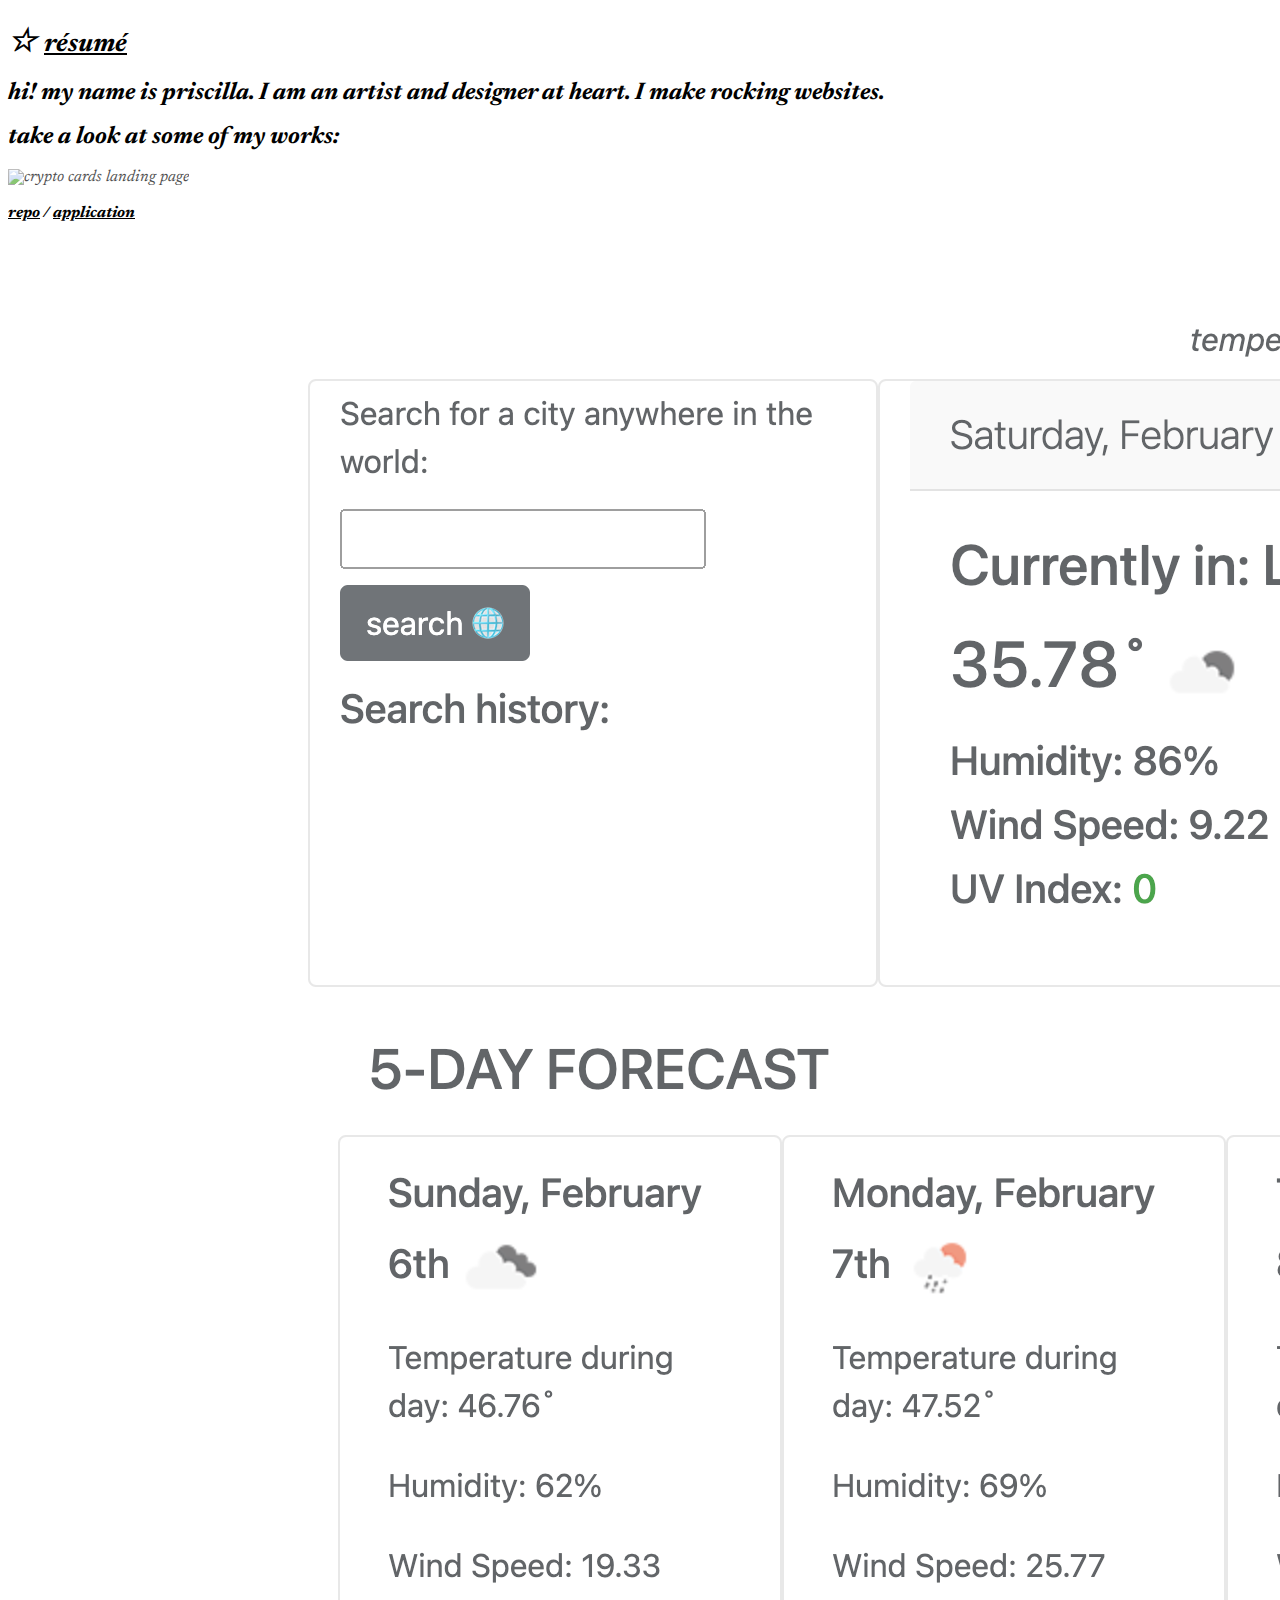
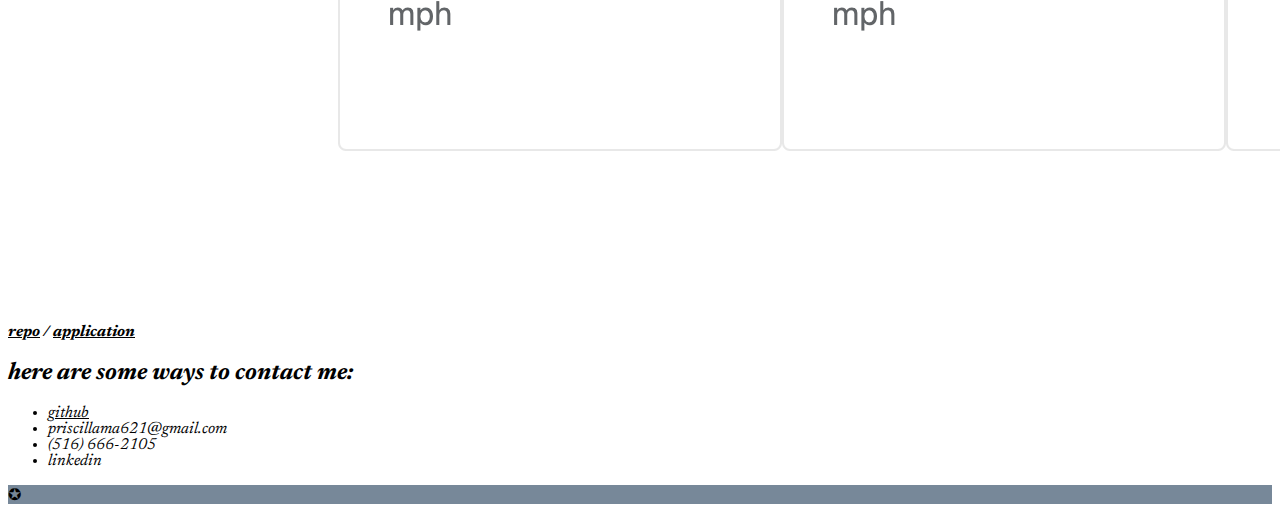
==== index.html @ 2f540dc9 "updated resume and the link to resume." ====
<!DOCTYPE html>
<html lang="en">

<head>
    <meta charset="UTF-8">
    <meta name="viewport" content="width=device-width, initial-scale=1.0">
    <!-- <meta name="viewport" content="width=device-width, initial-scale=1, shrink-to-fit=no"> -->
    <title>priscilla's portfolio</title>
    <link rel="icon" type="image/x-icon" href="https://37.media.tumblr.com/44d4fb34d7d9a0407c8fd5520e2c3123/tumblr_nago0vkGOD1tbhv9ro1_500.gif">
    <!-- bootstrap css -->
    <link rel="stylesheet" href="https://cdn.jsdelivr.net/npm/bootstrap@4.6.1/dist/css/bootstrap.min.css" integrity="sha384-zCbKRCUGaJDkqS1kPbPd7TveP5iyJE0EjAuZQTgFLD2ylzuqKfdKlfG/eSrtxUkn" crossorigin="anonymous">
    
    <!-- google fonts. -->
    <link rel="preconnect" href="https://fonts.googleapis.com">
    <link rel="preconnect" href="https://fonts.gstatic.com" crossorigin>
    <link href="https://fonts.googleapis.com/css2?family=Alegreya:ital@0;1&family=Chivo:ital,wght@0,300;1,300&family=Newsreader:ital,wght@0,200;1,200&display=swap" rel="stylesheet">

    <!-- css -->
    <link rel="stylesheet" href="./Assets/css/style.css" />
</head>

<body>
    <header>
        <div class="container-fluid pt-1">
            <h1 id="star">☆ <small><a href="./Assets/files/RESUME.pdf">résumé</a></small></h1>
        </div>
    </header>
    <div class="jumbotron my-3">
        <h2 id="header" class="display-4">hi! my name is priscilla. I am an artist and designer at heart. I make rocking websites.</h2>
    </div>
    <div class="container">
        <div class="container text-center py-2">
            <h2 id="works">take a look at some of my works:</h2>
        </div>
        <!-- crypto cards -->
        <div class="card pt-1 pb-4">
            <img class="card-img-top" src="./Assets/images/project1Home.png" alt="crypto cards landing page">
            <div class="text-center py-3">
                <h3 class="card-text"><small>
                    <a href="https://github.com/middlenamestar/crypto-cards">repo</a> / 
                    <a href="https://middlenamestar.github.io/crypto-cards/">application</a>
                </small></h3>
            </div>
        </div>
        <!-- weather dash -->
        <div class="card pt-4 pb-5">
            <img class="card-img-top" src="./Assets/images/weatherdash.png" alt="weather dashboard landing page"/>
            <div class="text-center py-3">
                <h3 class="card-text"><small>
                    <a href="https://github.com/middlenamestar/weather-dashboard">repo</a> / 
                    <a href="https://middlenamestar.github.io/weather-dashboard/">application</a>
                </small></h3>
            </div>
        </div>
    </div>
    <!-- CONTACT ME -->
    <div class="container">
        <div class="card">
            <h2 id="contact" class="text-center py-3">here are some ways to contact me:</h2>
            <ul class="pb-3">
                <li><a href="https://github.com/middlenamestar">github</a></li>
                <li>priscillama621@gmail.com</li>
                <li>(516) 666-2105</li>
                <li>linkedin</li>
            </ul>
        </div>
    </div>
    <footer class="text-center mt-1 py-1"><span id="stardust">✪</span></footer>

    <!-- jquery and/or bootstrap bundle script. -->
    <script src="https://cdn.jsdelivr.net/npm/jquery@3.5.1/dist/jquery.slim.min.js" integrity="sha384-DfXdz2htPH0lsSSs5nCTpuj/zy4C+OGpamoFVy38MVBnE+IbbVYUew+OrCXaRkfj" crossorigin="anonymous"></script>
    <script src="https://cdn.jsdelivr.net/npm/bootstrap@4.6.1/dist/js/bootstrap.bundle.min.js" integrity="sha384-fQybjgWLrvvRgtW6bFlB7jaZrFsaBXjsOMm/tB9LTS58ONXgqbR9W8oWht/amnpF" crossorigin="anonymous"></script>
</body>

</html>
---- Assets/css/style.css ----
body{
    font-family: 'Newsreader', serif;
    font-style: italic;
}

#star, #header, #works, #contact, ul{
    cursor: default;
}

a {
    color: black;
    text-decoration: underline;
}

a:hover {
    color: black;
}

.card{
    border: none;
}

img{
    opacity: 0.7;
}

img:hover{
    opacity: 1;
}

footer {
    background-color: lightslategray;
    font-style: normal;
}

img, #stardust{
    cursor: pointer;
}

/* background-color: #bcc5cf; */
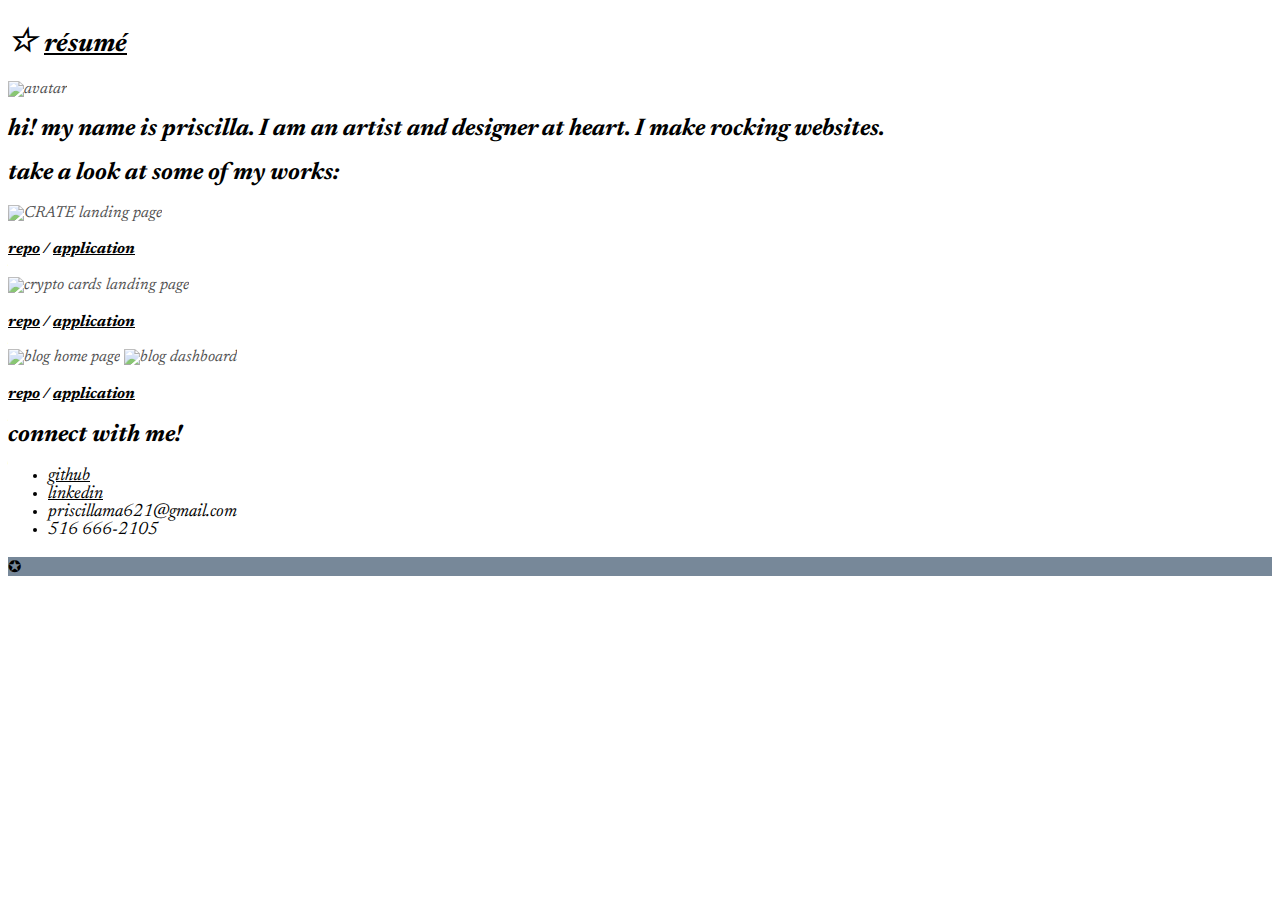
==== commit 86fc9c9b: "changed phone number formatting" ====
--- a/index.html
+++ b/index.html
@@ -4,17 +4,14 @@
 <head>
     <meta charset="UTF-8">
     <meta name="viewport" content="width=device-width, initial-scale=1.0">
-    <!-- <meta name="viewport" content="width=device-width, initial-scale=1, shrink-to-fit=no"> -->
-    <title>priscilla's portfolio</title>
-    <link rel="icon" type="image/x-icon" href="https://37.media.tumblr.com/44d4fb34d7d9a0407c8fd5520e2c3123/tumblr_nago0vkGOD1tbhv9ro1_500.gif">
+    <title>priscilla ma</title>
+    <link rel="icon" type="image/x-icon" href="Assets/images/carnation.png">
     <!-- bootstrap css -->
     <link rel="stylesheet" href="https://cdn.jsdelivr.net/npm/bootstrap@4.6.1/dist/css/bootstrap.min.css" integrity="sha384-zCbKRCUGaJDkqS1kPbPd7TveP5iyJE0EjAuZQTgFLD2ylzuqKfdKlfG/eSrtxUkn" crossorigin="anonymous">
-    
     <!-- google fonts. -->
     <link rel="preconnect" href="https://fonts.googleapis.com">
     <link rel="preconnect" href="https://fonts.gstatic.com" crossorigin>
     <link href="https://fonts.googleapis.com/css2?family=Alegreya:ital@0;1&family=Chivo:ital,wght@0,300;1,300&family=Newsreader:ital,wght@0,200;1,200&display=swap" rel="stylesheet">
-
     <!-- css -->
     <link rel="stylesheet" href="./Assets/css/style.css" />
 </head>
@@ -22,18 +19,36 @@
 <body>
     <header>
         <div class="container-fluid pt-1">
-            <h1 id="star">☆ <small><a href="./Assets/files/RESUME.pdf">résumé</a></small></h1>
+            <h1 id="star">
+                ☆ 
+                <small>
+                    <a href="./Assets/files/priscillaMa_resume.pdf">résumé</a>
+                </small>
+            </h1>
         </div>
     </header>
+    <!-- about me -->
     <div class="jumbotron my-3">
+        <img id="avi" class="img-fluid mb-4" src="./Assets/images/E9X1IU-VoAEIiPL.jpeg" alt="avatar">
         <h2 id="header" class="display-4">hi! my name is priscilla. I am an artist and designer at heart. I make rocking websites.</h2>
     </div>
+    <!-- works -->
     <div class="container">
         <div class="container text-center py-2">
             <h2 id="works">take a look at some of my works:</h2>
         </div>
+        <!-- CRATE -->
+        <div class="card pt-1 pb-4">
+            <img class="card-img-top" src="./Assets/images/crate.png" alt="CRATE landing page">
+            <div class="text-center py-3">
+                <h3 class="card-text"><small>
+                    <a href="https://github.com/middlenamestar/CRATE">repo</a> / 
+                    <a href="https://crate9o9.herokuapp.com/">application</a>
+                </small></h3>
+            </div>
+        </div>
         <!-- crypto cards -->
-        <div class="card pt-1 pb-4">
+        <div class="card pt-4 pb-5">
             <img class="card-img-top" src="./Assets/images/project1Home.png" alt="crypto cards landing page">
             <div class="text-center py-3">
                 <h3 class="card-text"><small>
@@ -42,31 +57,36 @@
                 </small></h3>
             </div>
         </div>
-        <!-- weather dash -->
+        <!-- blog -->
         <div class="card pt-4 pb-5">
-            <img class="card-img-top" src="./Assets/images/weatherdash.png" alt="weather dashboard landing page"/>
+            <img class="" src="./Assets/images/blog_1.png" alt="blog home page"/>
+            <img class="" src="./Assets/images/blog_2.png" alt="blog dashboard"/>
             <div class="text-center py-3">
                 <h3 class="card-text"><small>
-                    <a href="https://github.com/middlenamestar/weather-dashboard">repo</a> / 
-                    <a href="https://middlenamestar.github.io/weather-dashboard/">application</a>
+                    <a href="https://github.com/middlenamestar/blog-dot-com">repo</a> / 
+                    <a href="https://blogdotcom.herokuapp.com/">application</a>
                 </small></h3>
             </div>
         </div>
     </div>
-    <!-- CONTACT ME -->
+    <!-- contact -->
     <div class="container">
-        <div class="card">
-            <h2 id="contact" class="text-center py-3">here are some ways to contact me:</h2>
-            <ul class="pb-3">
-                <li><a href="https://github.com/middlenamestar">github</a></li>
-                <li>priscillama621@gmail.com</li>
-                <li>(516) 666-2105</li>
-                <li>linkedin</li>
-            </ul>
+        <div class="row justify-content-center">
+            <h2 id="contact" class="py-3">connect with me!</h2>
+        </div>
+        <div class="row justify-content-center">
+            <div class="col-9" style="font-size: large;">
+                <ul class="pb-3">
+                    <li><a href="https://github.com/middlenamestar">github</a></li>
+                    <li><a href="https://www.linkedin.com/in/priscilla-ma-765894231/">linkedin</a></li>
+                    <li>priscillama621@gmail.com</li>
+                    <li>516 666-2105</li>
+                </ul>
+            </div>
         </div>
     </div>
+    <!-- footer -->
     <footer class="text-center mt-1 py-1"><span id="stardust">✪</span></footer>
-
     <!-- jquery and/or bootstrap bundle script. -->
     <script src="https://cdn.jsdelivr.net/npm/jquery@3.5.1/dist/jquery.slim.min.js" integrity="sha384-DfXdz2htPH0lsSSs5nCTpuj/zy4C+OGpamoFVy38MVBnE+IbbVYUew+OrCXaRkfj" crossorigin="anonymous"></script>
     <script src="https://cdn.jsdelivr.net/npm/bootstrap@4.6.1/dist/js/bootstrap.bundle.min.js" integrity="sha384-fQybjgWLrvvRgtW6bFlB7jaZrFsaBXjsOMm/tB9LTS58ONXgqbR9W8oWht/amnpF" crossorigin="anonymous"></script>
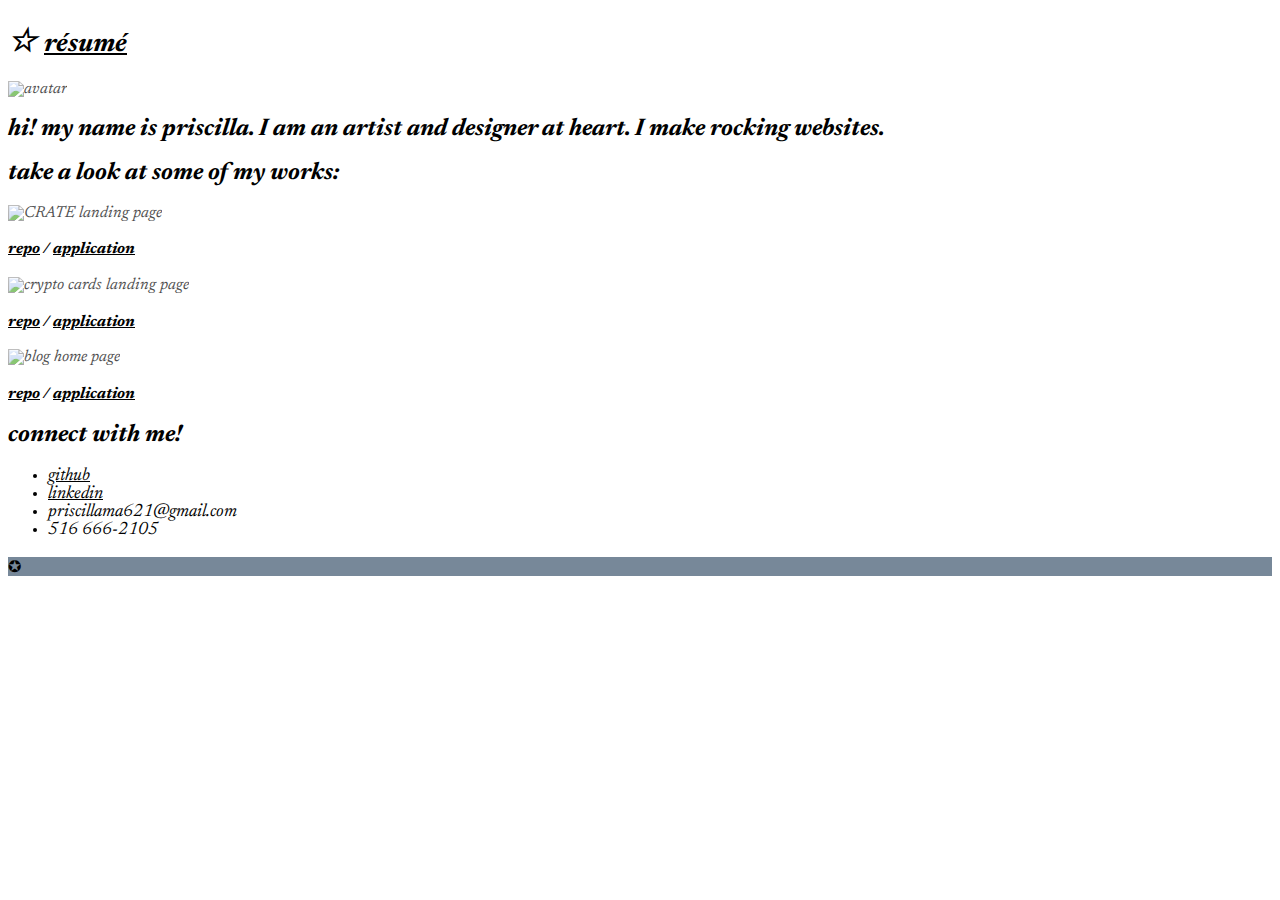
==== commit f427bdc3: "testing to see if this fixes mobile img issue" ====
--- a/index.html
+++ b/index.html
@@ -59,8 +59,8 @@
         </div>
         <!-- blog -->
         <div class="card pt-4 pb-5">
-            <img class="" src="./Assets/images/blog_1.png" alt="blog home page"/>
-            <img class="" src="./Assets/images/blog_2.png" alt="blog dashboard"/>
+            <img class="card-img-top" src="./Assets/images/blog_1.png" alt="blog home page"/>
+            <!-- <img class="" src="./Assets/images/blog_2.png" alt="blog dashboard"/> -->
             <div class="text-center py-3">
                 <h3 class="card-text"><small>
                     <a href="https://github.com/middlenamestar/blog-dot-com">repo</a> / 
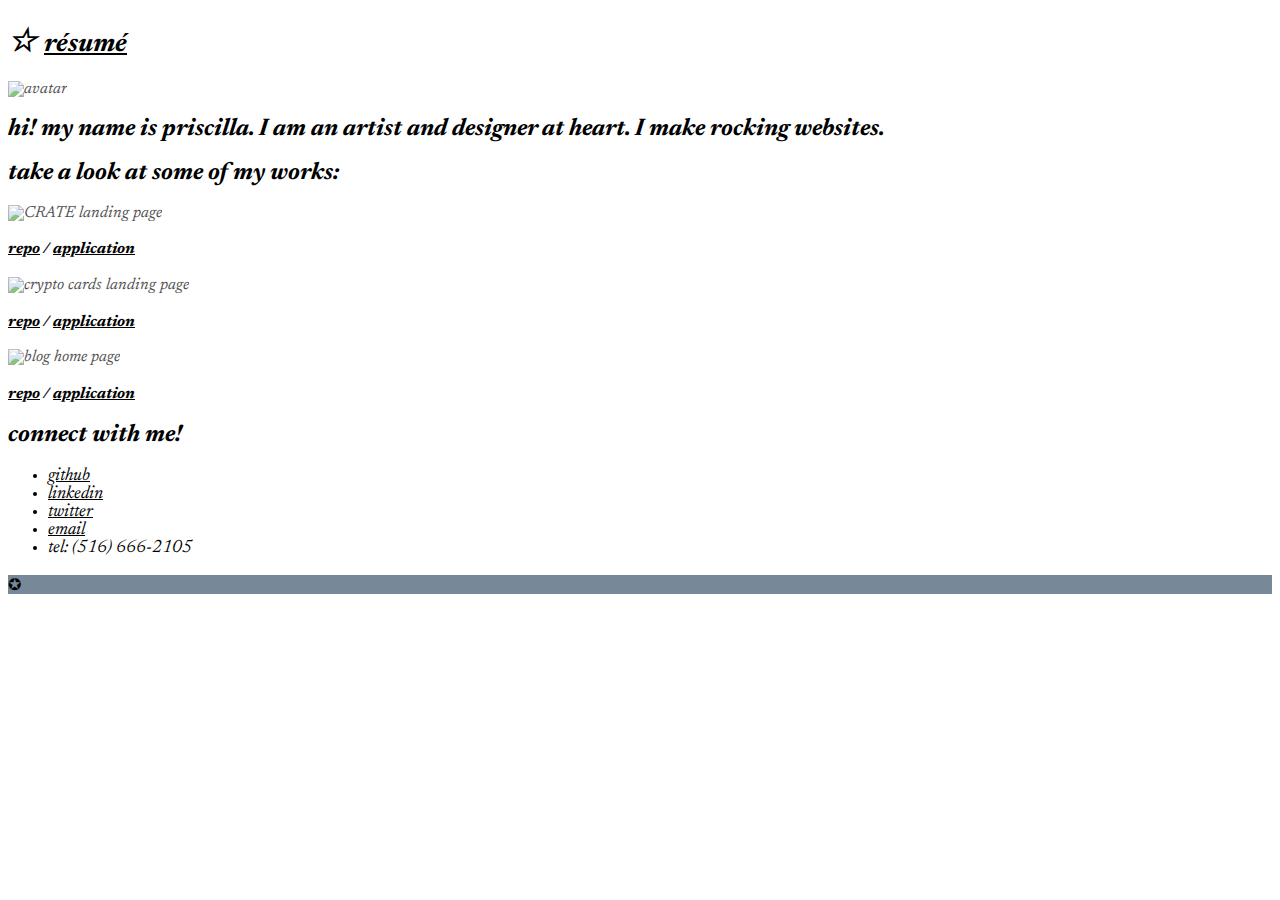
==== commit b07493c5: "made email mailto" ====
--- a/index.html
+++ b/index.html
@@ -79,8 +79,9 @@
                 <ul class="pb-3">
                     <li><a href="https://github.com/middlenamestar">github</a></li>
                     <li><a href="https://www.linkedin.com/in/priscilla-ma-765894231/">linkedin</a></li>
-                    <li>priscillama621@gmail.com</li>
-                    <li>516 666-2105</li>
+                    <li><a href="https://twitter.com/middlenamestar">twitter</a></li>
+                    <li><a href="mailto:priscillama621@gmail.com">email</a></li>
+                    <li>tel: (516) 666-2105</li>
                 </ul>
             </div>
         </div>
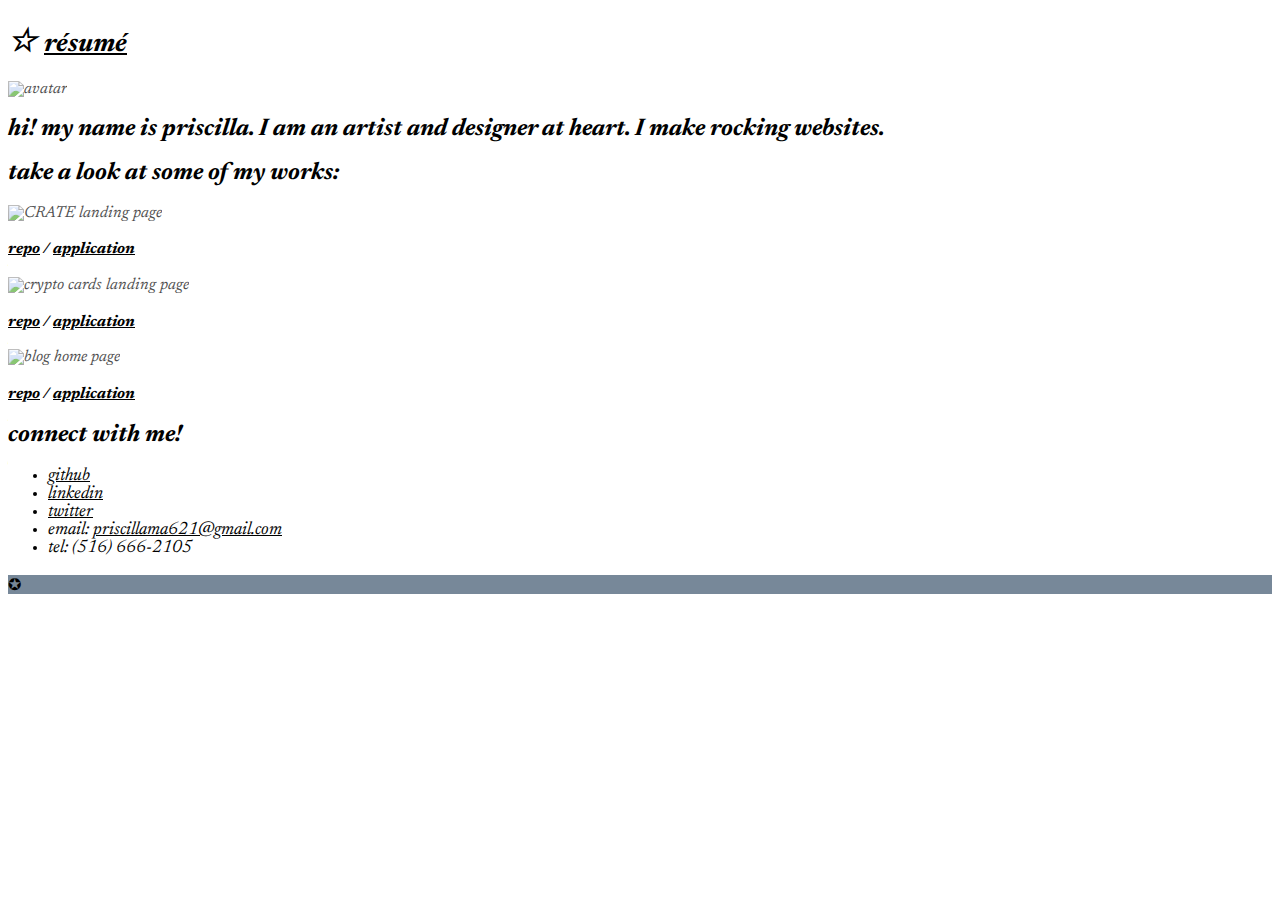
==== commit a94ff460: "updating email format" ====
--- a/index.html
+++ b/index.html
@@ -80,7 +80,7 @@
                     <li><a href="https://github.com/middlenamestar">github</a></li>
                     <li><a href="https://www.linkedin.com/in/priscilla-ma-765894231/">linkedin</a></li>
                     <li><a href="https://twitter.com/middlenamestar">twitter</a></li>
-                    <li><a href="mailto:priscillama621@gmail.com">email</a></li>
+                    <li>email: <a href="mailto:priscillama621@gmail.com">priscillama621@gmail.com</a></li>
                     <li>tel: (516) 666-2105</li>
                 </ul>
             </div>
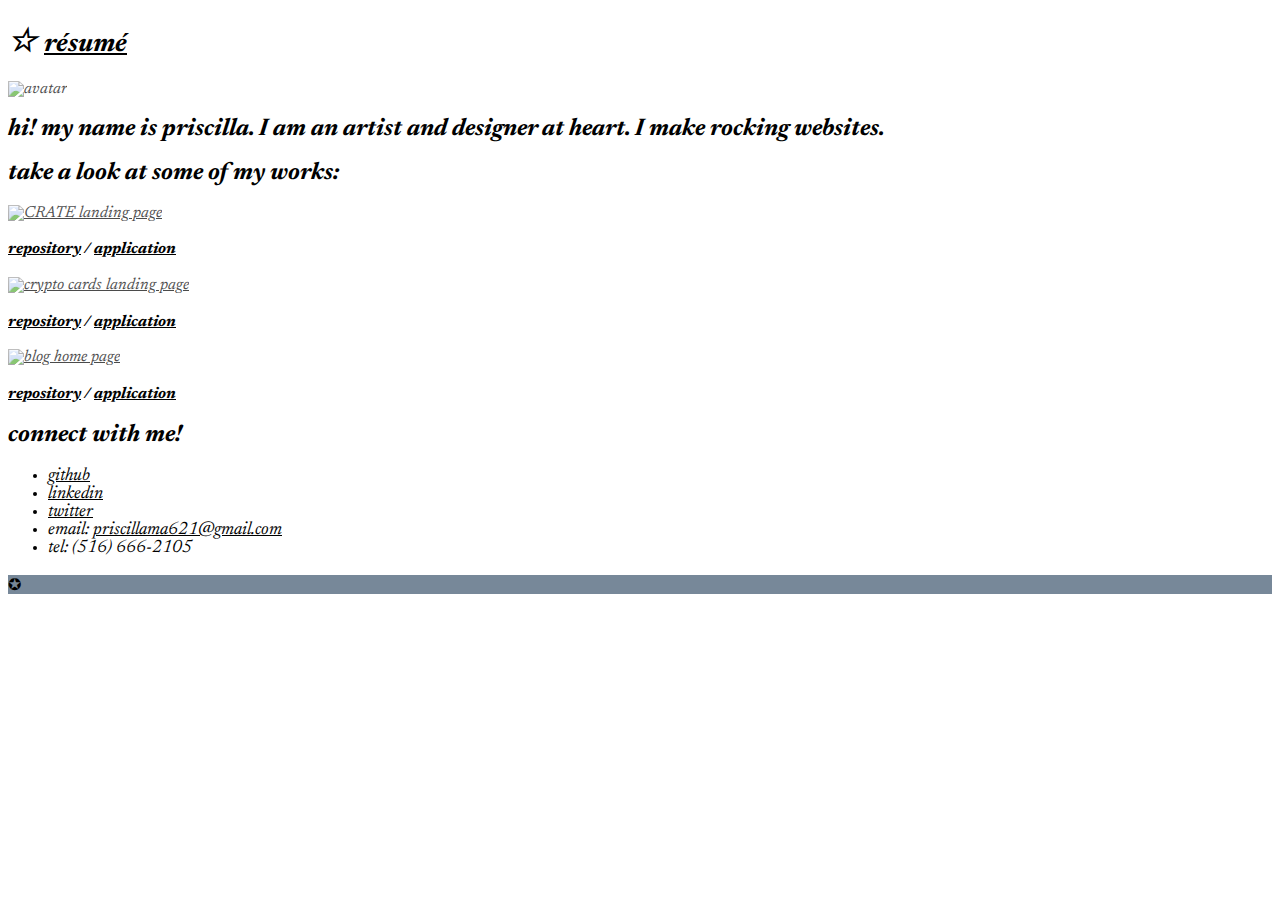
==== commit bb32e5ee: "made image a link to application, open in new tab, and spelled out 'repository'" ====
--- a/index.html
+++ b/index.html
@@ -22,7 +22,7 @@
             <h1 id="star">
                 ☆ 
                 <small>
-                    <a href="./Assets/files/priscillaMa_resume.pdf">résumé</a>
+                    <a href="./Assets/files/priscilla_ma_resume.pdf">résumé</a>
                 </small>
             </h1>
         </div>
@@ -39,31 +39,36 @@
         </div>
         <!-- CRATE -->
         <div class="card pt-1 pb-4">
-            <img class="card-img-top" src="./Assets/images/crate.png" alt="CRATE landing page">
+            <a href="https://crate9o9.herokuapp.com/" target="_blank">
+                <img class="card-img-top" src="./Assets/images/crate.png" alt="CRATE landing page">
+            </a>
             <div class="text-center py-3">
                 <h3 class="card-text"><small>
-                    <a href="https://github.com/middlenamestar/CRATE">repo</a> / 
+                    <a href="https://github.com/middlenamestar/CRATE">repository</a> / 
                     <a href="https://crate9o9.herokuapp.com/">application</a>
                 </small></h3>
             </div>
         </div>
         <!-- crypto cards -->
         <div class="card pt-4 pb-5">
-            <img class="card-img-top" src="./Assets/images/project1Home.png" alt="crypto cards landing page">
+            <a href="https://middlenamestar.github.io/crypto-cards/" target="_blank">
+                <img class="card-img-top" src="./Assets/images/project1Home.png" alt="crypto cards landing page">
+            </a>
             <div class="text-center py-3">
                 <h3 class="card-text"><small>
-                    <a href="https://github.com/middlenamestar/crypto-cards">repo</a> / 
+                    <a href="https://github.com/middlenamestar/crypto-cards">repository</a> / 
                     <a href="https://middlenamestar.github.io/crypto-cards/">application</a>
                 </small></h3>
             </div>
         </div>
         <!-- blog -->
         <div class="card pt-4 pb-5">
-            <img class="card-img-top" src="./Assets/images/blog_1.png" alt="blog home page"/>
-            <!-- <img class="" src="./Assets/images/blog_2.png" alt="blog dashboard"/> -->
+            <a href="https://blogdotcom.herokuapp.com/" target="_blank">
+                <img class="card-img-top" src="./Assets/images/blog_1.png" alt="blog home page"/>
+            </a>
             <div class="text-center py-3">
                 <h3 class="card-text"><small>
-                    <a href="https://github.com/middlenamestar/blog-dot-com">repo</a> / 
+                    <a href="https://github.com/middlenamestar/blog-dot-com">repository</a> / 
                     <a href="https://blogdotcom.herokuapp.com/">application</a>
                 </small></h3>
             </div>
@@ -78,7 +83,7 @@
             <div class="col-9" style="font-size: large;">
                 <ul class="pb-3">
                     <li><a href="https://github.com/middlenamestar">github</a></li>
-                    <li><a href="https://www.linkedin.com/in/priscilla-ma-765894231/">linkedin</a></li>
+                    <li><a href="https://www.linkedin.com/in/middlenamestar/">linkedin</a></li>
                     <li><a href="https://twitter.com/middlenamestar">twitter</a></li>
                     <li>email: <a href="mailto:priscillama621@gmail.com">priscillama621@gmail.com</a></li>
                     <li>tel: (516) 666-2105</li>
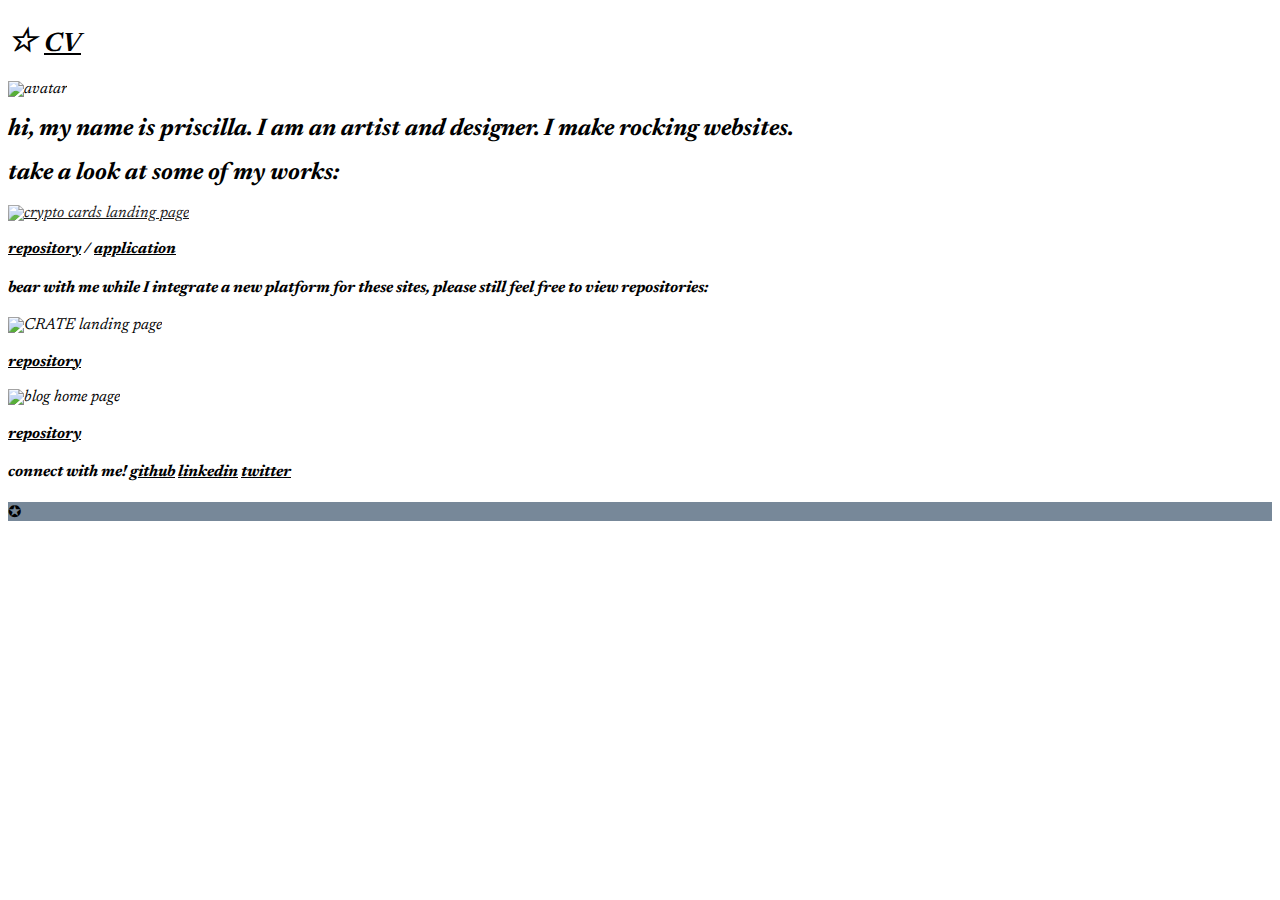
==== commit b6017492: "updates :)" ====
--- a/index.html
+++ b/index.html
@@ -4,7 +4,7 @@
 <head>
     <meta charset="UTF-8">
     <meta name="viewport" content="width=device-width, initial-scale=1.0">
-    <title>priscilla ma</title>
+    <title>★</title>
     <link rel="icon" type="image/x-icon" href="Assets/images/carnation.png">
     <!-- bootstrap css -->
     <link rel="stylesheet" href="https://cdn.jsdelivr.net/npm/bootstrap@4.6.1/dist/css/bootstrap.min.css" integrity="sha384-zCbKRCUGaJDkqS1kPbPd7TveP5iyJE0EjAuZQTgFLD2ylzuqKfdKlfG/eSrtxUkn" crossorigin="anonymous">
@@ -22,7 +22,7 @@
             <h1 id="star">
                 ☆ 
                 <small>
-                    <a href="./Assets/files/priscilla_ma_resume.pdf">résumé</a>
+                    <a href="./Assets/files/CV_pm.pdf">CV</a>
                 </small>
             </h1>
         </div>
@@ -30,64 +30,71 @@
     <!-- about me -->
     <div class="jumbotron my-3">
         <img id="avi" class="img-fluid mb-4" src="./Assets/images/E9X1IU-VoAEIiPL.jpeg" alt="avatar">
-        <h2 id="header" class="display-4">hi! my name is priscilla. I am an artist and designer at heart. I make rocking websites.</h2>
+        <h2 id="header" class="display-4">hi, my name is priscilla. I am an artist and designer. I make rocking websites.</h2>
     </div>
     <!-- works -->
-    <div class="container">
-        <div class="container text-center py-2">
-            <h2 id="works">take a look at some of my works:</h2>
+    <div class="container-fluid">
+        <div class="container text-center pt-2 pb-1">
+            <h2 class="headings">take a look at some of my works:</h2>
         </div>
-        <!-- CRATE -->
-        <div class="card pt-1 pb-4">
-            <a href="https://crate9o9.herokuapp.com/" target="_blank">
-                <img class="card-img-top" src="./Assets/images/crate.png" alt="CRATE landing page">
-            </a>
-            <div class="text-center py-3">
-                <h3 class="card-text"><small>
-                    <a href="https://github.com/middlenamestar/CRATE">repository</a> / 
-                    <a href="https://crate9o9.herokuapp.com/">application</a>
-                </small></h3>
+        <!-- crypto cards -->
+        <div class="row justify-content-center">
+            <div class="col-lg-9 col-md-9 col-sm-9">
+                <a href="https://middlenamestar.github.io/crypto-cards/" target="_blank">
+                    <img class="card-img-top" src="./Assets/images/project1Home.png" alt="crypto cards landing page" id="crypto-img">
+                </a>
+                <div class="text-center py-3">
+                    <h3 class="card-text"><small>
+                        <a href="https://github.com/middlenamestar/crypto-cards">repository</a> / 
+                        <a href="https://middlenamestar.github.io/crypto-cards/">application</a>
+                    </small></h3>
+                </div>
             </div>
         </div>
-        <!-- crypto cards -->
-        <div class="card pt-4 pb-5">
-            <a href="https://middlenamestar.github.io/crypto-cards/" target="_blank">
-                <img class="card-img-top" src="./Assets/images/project1Home.png" alt="crypto cards landing page">
-            </a>
-            <div class="text-center py-3">
-                <h3 class="card-text"><small>
-                    <a href="https://github.com/middlenamestar/crypto-cards">repository</a> / 
-                    <a href="https://middlenamestar.github.io/crypto-cards/">application</a>
-                </small></h3>
+        <div class="container text-center pt-5 pb-2">
+            <h4 class="headings">bear with me while I integrate a new platform for these sites, please still feel free to view repositories:</h4>
+        </div>
+        <div class="row">
+            <div class="col-lg-6 col-md-6 px-5 py-3">
+                <!-- CRATE -->
+                <div class="card">
+                    <!-- <a href="https://crate9o9.herokuapp.com/" target="_blank"> -->
+                        <img class="card-img-top" src="./Assets/images/crate.png" alt="CRATE landing page">
+                    <!-- </a> -->
+                    <div class="text-center py-3">
+                        <h3 class="card-text"><small>
+                            <a href="https://github.com/middlenamestar/CRATE">repository</a>
+                            <!-- <a href="https://crate9o9.herokuapp.com/">application</a> -->
+                        </small></h3>
+                    </div>
+                </div>
             </div>
-        </div>
-        <!-- blog -->
-        <div class="card pt-4 pb-5">
-            <a href="https://blogdotcom.herokuapp.com/" target="_blank">
-                <img class="card-img-top" src="./Assets/images/blog_1.png" alt="blog home page"/>
-            </a>
-            <div class="text-center py-3">
-                <h3 class="card-text"><small>
-                    <a href="https://github.com/middlenamestar/blog-dot-com">repository</a> / 
-                    <a href="https://blogdotcom.herokuapp.com/">application</a>
-                </small></h3>
+            <div class="col-lg-6 col-md-6 px-5 py-3">
+                <!-- blog -->
+                <div class="card">
+                    <!-- <a href="https://blogdotcom.herokuapp.com/" target="_blank"> -->
+                        <img class="card-img-top" src="./Assets/images/blog_1.png" alt="blog home page"/>
+                    <!-- </a> -->
+                    <div class="text-center py-3">
+                        <h3 class="card-text"><small>
+                            <a href="https://github.com/middlenamestar/blog-dot-com">repository</a>
+                            <!-- <a href="https://blogdotcom.herokuapp.com/">application</a> -->
+                        </small></h3>
+                    </div>
+                </div>
             </div>
         </div>
     </div>
-    <!-- contact -->
+    <!-- CONTACT -->
     <div class="container">
-        <div class="row justify-content-center">
-            <h2 id="contact" class="py-3">connect with me!</h2>
-        </div>
-        <div class="row justify-content-center">
-            <div class="col-9" style="font-size: large;">
-                <ul class="pb-3">
-                    <li><a href="https://github.com/middlenamestar">github</a></li>
-                    <li><a href="https://www.linkedin.com/in/middlenamestar/">linkedin</a></li>
-                    <li><a href="https://twitter.com/middlenamestar">twitter</a></li>
-                    <li>email: <a href="mailto:priscillama621@gmail.com">priscillama621@gmail.com</a></li>
-                    <li>tel: (516) 666-2105</li>
-                </ul>
+        <div class="row">
+            <div class="col-lg-12 col-md-12 col-sm-12 py-4">
+                <h4 id="contact" class="py-3">
+                    connect with me!
+                    <a class="mx-3" href="https://github.com/middlenamestar">github</a>
+                    <a class="mx-3" href="https://www.linkedin.com/in/middlenamestar/">linkedin</a>
+                    <a class="mx-3" href="https://twitter.com/middlenamestar">twitter</a>
+                </h4>
             </div>
         </div>
     </div>
--- a/Assets/css/style.css
+++ b/Assets/css/style.css
@@ -3,7 +3,11 @@
     font-style: italic;
 }
 
-#star, #header, #works, #contact, ul{
+::selection{
+    background: #00ff00;
+}
+
+#star, #header, .headings, #contact, ul, #stardust{
     cursor: default;
 }
 
@@ -20,11 +24,11 @@
     border: none;
 }
 
-img{
-    opacity: 0.7;
+#crypto-img{
+    opacity: 0.9;
 }
 
-img:hover{
+#crypto-img:hover{
     opacity: 1;
 }
 
@@ -33,8 +37,13 @@
     font-style: normal;
 }
 
-img, #stardust{
-    cursor: pointer;
+#avi{
+    max-width: 25%;
+    opacity: 1;
 }
 
+/* img, #stardust{
+    cursor: pointer;
+} */
+
 /* background-color: #bcc5cf; */